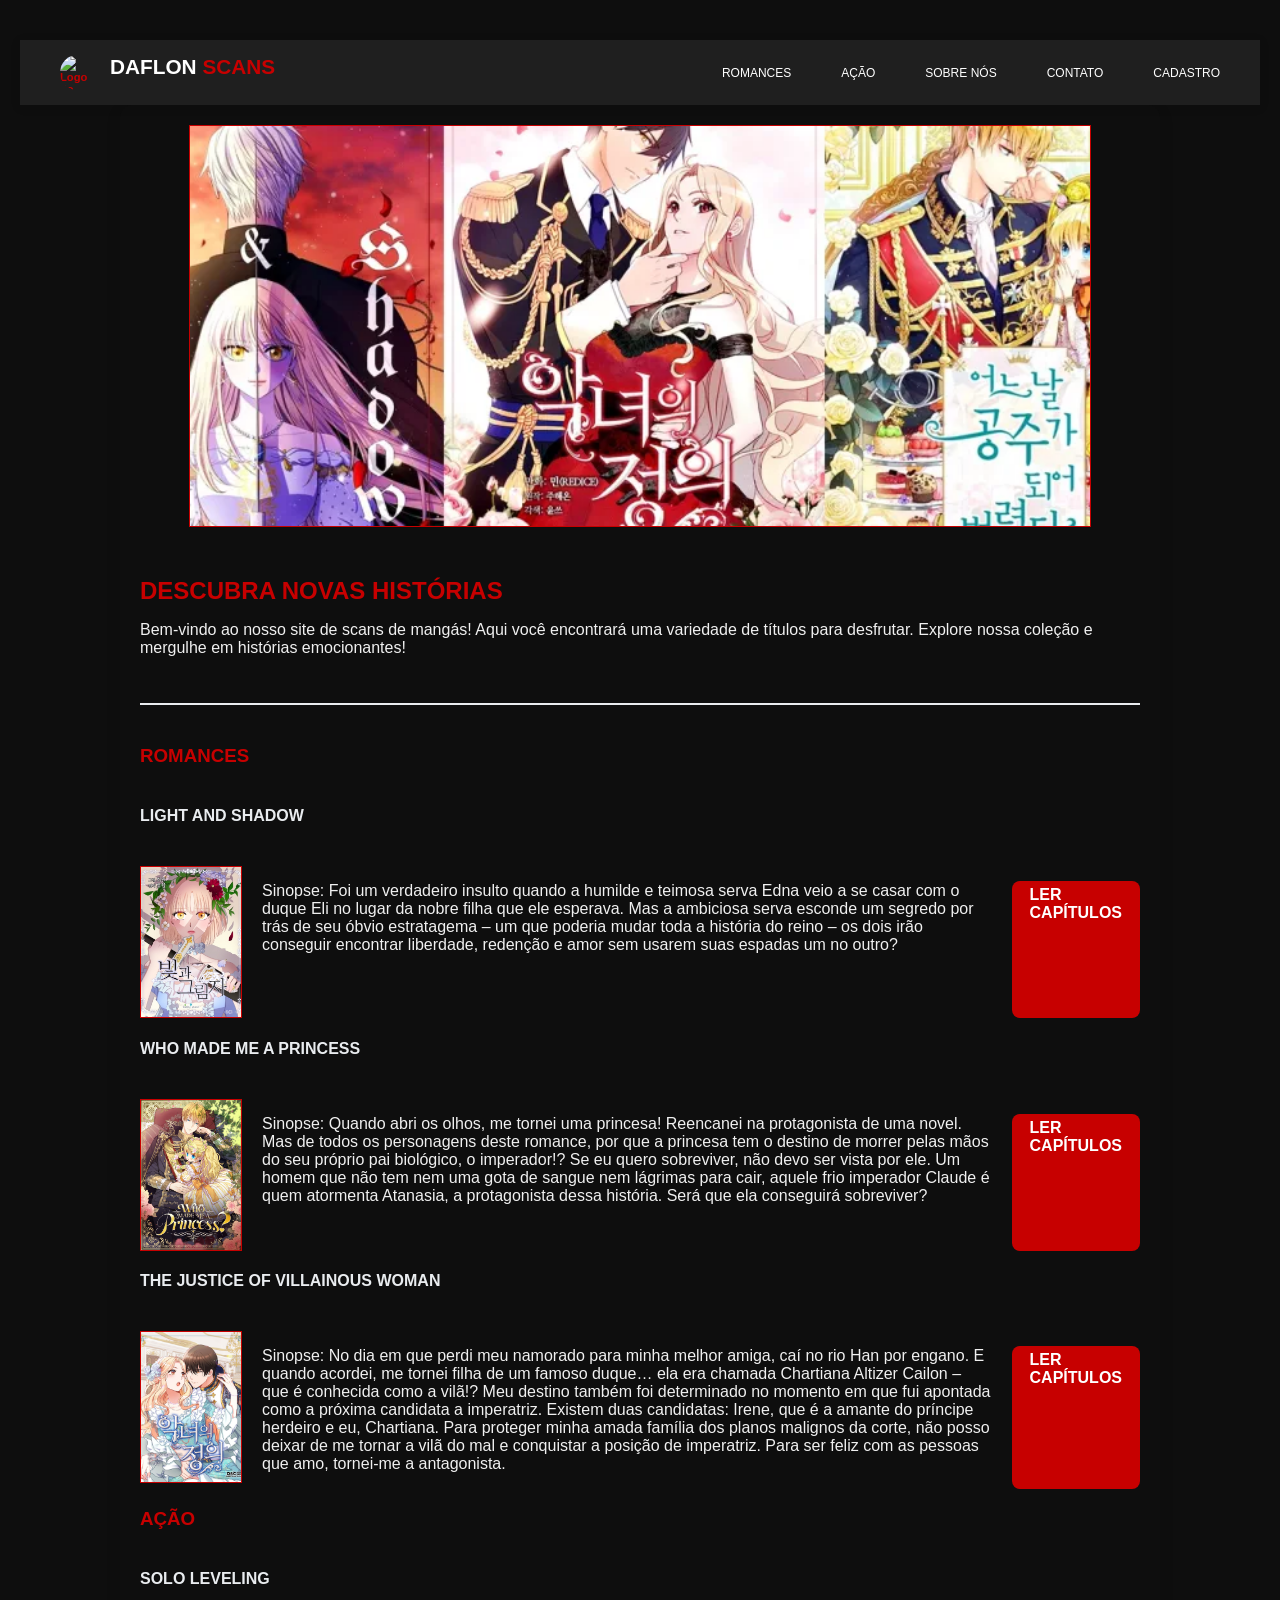
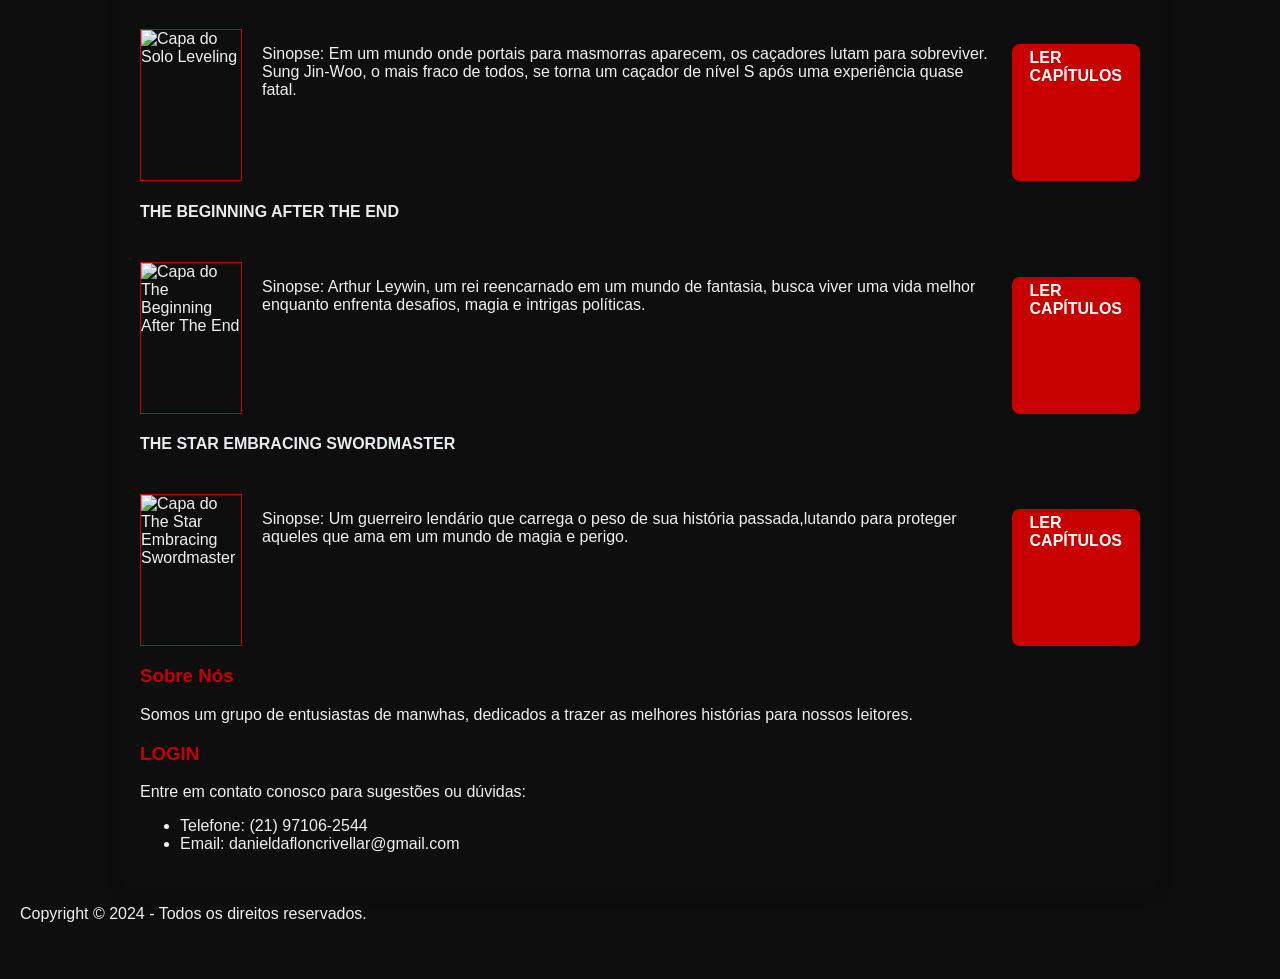
==== index.html @ 0f62a608 "upload do site" ====
<!DOCTYPE html>
<html lang="pt-BR">
<head>
    <meta charset="UTF-8">
    <meta name="viewport" content="width=device-width, initial-scale=1.0">
    <title>DAFLON_SCANS</title>
    <link rel="stylesheet" href="style.css">
</head>
<body>

    <header class="navbar">
    <div class="logo">
            <img src="GALERIA_HOME/logo.png" alt="Logo do site" class="logo-imagem">
            <div class="logo-name">DAFLON<span class="destaque"> SCANS</span></div>
        </div>
    <nav class="menu">
            <a href="#listagem1">ROMANCES</a>
            <a href="#listagem2">AÇÃO</a>
            <a href="#sobre">SOBRE NÓS</a>
            <a href="#CONTATO">CONTATO</a>
            <a href="cadastro.html">CADASTRO</a>
        </nav>
    </header>

    <main>
        <section class="apresentacao">
      <img src="GALERIA_HOME/CAPA.webp" alt="FOTO DE COMPILADO DE MANWHAS">
      <div class="textos-apresentacao">
        <h1>DESCUBRA NOVAS HISTÓRIAS</h1>
        <p>Bem-vindo ao nosso site de scans de mangás! Aqui você encontrará uma variedade de títulos para desfrutar. Explore nossa coleção e mergulhe em histórias emocionantes!</p>    
      </div>
    </section>
        <section id="listagem1">
            <h3>ROMANCES</h3>
                        <div class="item-obra">
                            <h4>LIGHT AND SHADOW</h4>
                            <div class="CARD-OBRA">
                                <img src="GALERIA_HOME/LIGHTANDSHADOW.png" alt="Capa do Light and Shadow" class="capa-obra">
                                <div class="textos-apresentacao">
                                    <p>Sinopse: Foi um verdadeiro insulto quando a humilde e teimosa serva Edna veio a se casar com o duque Eli no lugar da nobre filha que ele esperava. Mas a ambiciosa serva esconde um segredo por trás de seu óbvio estratagema – um que poderia mudar toda a história do reino – os dois irão conseguir encontrar liberdade,  redenção e amor sem usarem suas espadas um no outro?</p>
                                </div>
                                    <a href="https://arenascan.com/manga/light-and-shadow/" class="BOTAODELEITURA" target="_blank">LER CAPÍTULOS</a>
                            </div>
                        </div>
                    </div>
                    <div class="item-obra"> 
                        <h4>WHO MADE ME A PRINCESS</h4>
                            <div class="CARD-OBRA">
                                <img src="GALERIA_HOME/Who-Made-Me-A-Princess.jpg" alt="Capa do Who Made Me A Princess" class="capa-obra">
                                <div class="textos-apresentacao">
                                    <p>Sinopse: Quando abri os olhos, me tornei uma princesa! Reencanei na protagonista de uma novel. Mas de todos os personagens deste romance, por que a princesa tem o destino de morrer pelas mãos do seu próprio pai biológico, o imperador!? Se eu quero sobreviver, não devo ser vista por ele. Um homem que não tem nem uma gota de sangue nem lágrimas para cair, aquele frio imperador Claude é quem atormenta Atanasia, a protagonista dessa história. Será que ela conseguirá sobreviver?</p>
                                </div>
                                <a href="https://arenascan.com/manga/who-made-me-a-princess/" class="BOTAODELEITURA" target="_blank">LER CAPÍTULOS</a>
                            </div>
                    </div>
                    <div class="item-obra">
                        <h4>THE JUSTICE OF VILLAINOUS WOMAN</h4>
                            <div class="CARD-OBRA">
                                <img src="GALERIA_HOME/THEJUSTICEOFVILLANOUSWOMAN.jpg" alt="Capa do The Justice of Villainous Woman" class="capa-obra">
                                <div class="textos-apresentacao">
                                    <p>Sinopse:  No dia em que perdi meu namorado para minha melhor amiga, caí no rio Han por engano. E quando acordei, me tornei filha de um famoso duque… ela era chamada Chartiana Altizer Cailon – que é conhecida como a vilã!? Meu destino também foi determinado no momento em que fui apontada como a próxima candidata a imperatriz. Existem duas candidatas: Irene, que é a amante do príncipe herdeiro e eu, Chartiana. Para proteger minha amada família dos planos malignos da corte, não posso deixar de me tornar a vilã do mal e conquistar a posição de imperatriz. Para ser feliz com as pessoas que amo, tornei-me a antagonista.</p>
                                 </div>
                                 <a href="https://arenascan.com/manga/the-justice-of-villainous-woman/" class="BOTAODELEITURA" target="_blank">LER CAPÍTULOS</a>

                            </div>
                    </div>
        </section>
    
        </section>
        <section id="listagem2">
            <h3>AÇÃO</h3>
                        <div class="item-obra">
                            <h4>SOLO LEVELING</h4>
                            <div class="CARD-OBRA">
                                <img src="/SITE_MANWHAS_IMEJR/GALERIA_HOME/sololeveling.jpeg" alt="Capa do Solo Leveling" class="capa-obra">
                                <div class="textos-apresentacao">
                                    <p>Sinopse: Em um mundo onde portais para masmorras aparecem, os caçadores lutam para sobreviver. Sung Jin-Woo, o mais fraco de todos, se torna um caçador de nível S após uma experiência quase fatal.</p>
                                </div>
                                    <a href="https://onlinesololevelingmanga.com" class="BOTAODELEITURA" target="_blank">LER CAPÍTULOS</a>
                            </div>
                        </div>
                    </div>
                    <div class="item-obra"> 
                        <h4>THE BEGINNING AFTER THE END</h4>
                            <div class="CARD-OBRA">
                                <img src="/SITE_MANWHAS_IMEJR/GALERIA_HOME/TBE.jpeg" alt="Capa do The Beginning After The End" class="capa-obra">
                                <div class="textos-apresentacao">
                                    <p>Sinopse: Arthur Leywin, um rei reencarnado em um mundo de fantasia, busca viver uma vida melhor enquanto enfrenta desafios, magia e intrigas políticas.</p>
                                </div>
                                <a href="https://ww1.beginningaftertheendmanga.net" class="BOTAODELEITURA" target="_blank">LER CAPÍTULOS</a>
                            </div>
                    </div>
                    <div class="item-obra">
                        <h4>THE STAR EMBRACING SWORDMASTER</h4>
                            <div class="CARD-OBRA">
                                <img src="/SITE_MANWHAS_IMEJR/GALERIA_HOME/StarEmbracing.jpeg" alt="Capa do The Star Embracing Swordmaster" class="capa-obra">
                                <div class="textos-apresentacao">
                                 <p>Sinopse: Um guerreiro lendário que carrega o peso de sua história passada,lutando para proteger aqueles que ama em um mundo de magia e perigo.</p>
                                 </div>
                                 <a href="https://www.toongod.org/webtoon/star-embracing-swordmaster/" class="BOTAODELEITURA" target="_blank">LER CAPÍTULOS</a>

                            </div>
                    </div>
        </section>
        
        <section id="sobre">
            <h3>Sobre Nós</h3>
                <p>Somos um grupo de entusiastas de manwhas, dedicados a trazer as melhores histórias para nossos leitores.</p>
        </section>

        <section id="CONTATO"> 
            <h3>LOGIN</h3>
                <p>Entre em contato conosco para sugestões ou dúvidas:</p>
                <ul>
                    <li>Telefone: (21) 97106-2544</li>
                    <li>Email: danieldafloncrivellar@gmail.com</li>
                </ul>
        </section>
    </main>
    
    <footer>
    <p>Copyright © 2024 - Todos os direitos reservados.</p>

    </footer>

</body>
</html>
---- style.css ----
html {
  scroll-behavior: smooth;
}

/* 1. Estilo geral da página */
body {
  font-family: 'Segoe UI', Tahoma, Geneva, Verdana, sans-serif;
  background-color: #0e0e0e; /* Cinza escuro */
  color: #f0f0f0; /* Texto branco */
  margin: 0;
  padding: 40px 20px; /* 40px em cima/embaixo, 20px nas laterais */
}

/* 2. Transformando a tag <main> em um "cartão" branco */
main {
  background-color: #0e0e0e;
  padding: 20px; /* Espaço interno para o texto não colar na borda */
  border-radius: 12px; /* Deixa as quinas arredondadas */
  box-shadow: 0 4px 15px rgba(0,0,0,0.1); /* Cria uma sombra suave em volta */
  max-width: 1000px; /* A caixa não vai crescer mais do que isso */
  margin: 0 auto; /* O "auto" nas laterais centraliza a caixa perfeitamente na tela */
}

/* ---------------------------------------------------- */
/* BARRA DE NAVEGAÇÃO (NAVBAR) */
/* ---------------------------------------------------- */

.navbar {
  display: flex;
  justify-content: space-between; /* Empurra o logo para a esquerda e o menu para a direita */
  align-items: center; /* Centraliza verticalmente */
  
  background-color: #1f1f1f;
  padding: 15px 40px; /* 15px em cima/embaixo, 40px nas laterais */
  box-shadow: 0 2px 10px rgba(0,0,0,0.1); /* Sombrinha para descolar do fundo */
  
  /* O Truque do Header Fixo */
  position: sticky;
  top: 0; /* Diz para colar quando chegar no pixel zero do topo da tela */
  z-index: 1000; /* Garante que a barra fique por cima dos outros textos ao rolar a página */
}

.logo {
    display: flex;
    flex-direction: row;
    gap: 15px;
    font-size: 0.7rem;
    font-weight: bold;
    color: #c70000;
}

.logo-imagem {
    border-radius: 50%; /* Deixa a imagem redonda */
  width: 35px;
  height: 35px;
  object-fit: cover;
}

.menu {
  display: flex;
  gap: 50px; /* Espaço entre os links */
}

.menu a {
  text-decoration: none;
  color: #ffffff;
  font-weight: 500;
  transition: color 0.3s;
  font-size: 0.75rem;
}

.menu a:hover {
  color: #c70000;
}

/* ---------------------------------------------------- */
/* ESTILO DA NOVA SEÇÃO DE APRESENTAÇÃO */
/* ---------------------------------------------------- */

.apresentacao {
  display: flex;
  flex-direction: column;
  align-items: center;
  gap: 50px;
  margin-bottom: 40px;
  padding-bottom: 30px;
  border-bottom: 2px solid #e9ecef;
}

.apresentacao img {
  border: 1px solid #c70000;
  width: 900px;
  height: 400px;
  object-fit: cover;
}


/* Criando a classe de Botão para usar em qualquer link */
.BOTAODELEITURA {
  display: inline-block; /* Permite colocar margin e padding no link */
  background-color: #c70000; /* Fundo Vermelho */
  color: rgb(255, 255, 255); /* Letra branca */
  padding: 5px 18px; /* Espaço interno (altura x largura) */
  text-decoration: none; /* Sem sublinhado */
  border-radius: 8px; /* Bordas arredondadas */
  font-weight: bold;
  margin-top: 15px;
  transition: background-color 0.3s, transform 0.2s; /* Animações suaves */
}

/* Efeito ao passar o mouse no botão */
.BOTAODELEITURA:hover {
  background-color: #c70000; /* Escurece o fundo */
  transform: translateY(-3px); /* Faz o botão "subir" 3 pixels! */
}

/* FORMATAÇÃO DAS OBRAS */
.item-obra {
    display: flex;
    flex-direction: column;
    gap: 20px;
}

.CARD-OBRA {
    display: flex;
    flex-direction: row;
    gap: 20px;   

}

.capa-obra {
  border: 1px solid #c70000;
  width: 100px;
  height: 150px;
  object-fit: cover;
  flex-shrink: 0; /* Impede que a imagem encolha se o texto for muito grande */
}

/* 4. Cores dos títulos */
h1, h2, h3 {
  color: #c70000;
}

h1 {
  margin: 0; /* Remove a margem padrão para evitar espaçamento extra */
}

h4 {
    color: #e9ecef;
    font-size: 1.0rem;
}

/* ---------------------------------------------------- */
/* ESTILO DA PÁGINA DE CADASTRO                         */
/* ---------------------------------------------------- */

/* Classe auxiliar para centralizar o formulário no meio da tela */
.pagina-centralizada {
    display: flex;
    flex-direction: column;
    align-items: center;
    min-height: 100vh; /* Ocupa 100% da altura da tela */
    background-color: #0e0e0e;
}

.container-cadastro {
    text-align: center;
    width: 100%;
    max-width: 800px;/* Formulários ficam melhores se forem estreitos */
}

.titulo-conta {
    color: #c70000;
    margin-bottom: 20px;
}
.colunas {
    display: flex;
    flex-direction: row;
    gap: 40px; /* Espaço entre as colunas */
    justify-content: center; /* Centraliza as colunas horizontalmente */
}

.preferencias {
    display: flex;
    flex-direction: column;
    gap: 20px;
}

.logo-cadastro {
    font-size: 1.5rem;
    font-weight: bold;
    color: #ffffff;
    margin-bottom: 20px;
}

.logo-name {
    color: #c70000;
    font-size: 1.3rem;
    font-weight: bold;
     color: #ffffff;
}

.destaque {
    color: #c70000;
}

.form-cadastro {
    background-color: #1a1a1a;
    padding: 30px;
    border-radius: 12px;
    border: 1px solid #2d2d2d;
    display: flex;
    flex-direction: row;
    gap: 20px; /* Espaço entre os campos */
}

.campo {
    display: flex;
    flex-direction: column;
    text-align: left;
    gap: 8px;
}
    
.campo label {
    font-size: 0.85rem;
    color: #f0f0f0;
    font-weight: 500;
}

/* Estilizando as caixas de entrada */
.campo input {
    background-color: #0e0e0e;
    border: 1px solid #c70000;
    padding: 12px;
    color: white;
    border-radius: 6px;
    font-size: 1rem;
    outline: none; /* Tira aquela borda azul padrão do navegador */
    transition: border-color 0.3s, box-shadow 0.3s;
}

/* Efeito ao clicar no campo (Foco) */
.campo input:focus {
    border-color: #ff0000;
    box-shadow: 0 0 8px rgba(199, 0, 0, 0.4);
}

.link-login {
    font-size: 0.85rem;
    margin-top: 10px;
}

/* ---------------------------------------------------- */
/* ESTILO PARA CHECKBOX E RADIO                         */
/* ---------------------------------------------------- */

.campo-selecao {
    text-align: left;
    margin-bottom: 10px;
}

.campo-selecao label {
    display: block;
    font-size: 0.9rem;
    color: #f0f0f0;
    margin-bottom: 10px;
    font-weight: bold;
}

.opcoes-grupo {
    display: flex;
    flex-direction: column;
    gap: 12px;
    background-color: #0e0e0e;
    padding: 15px;
    border-radius: 8px;
    border: 1px solid #2d2d2d;
}

/* Estilizando cada linha de opção */
.opcao-item {
    display: flex !important; /* Força o alinhamento horizontal */
    align-items: center;
    gap: 10px;
    cursor: pointer;
    font-weight: normal !important; /* Tira o negrito dos itens individuais */
    font-size: 0.85rem !important;
}

/* Customizando as bolinhas e quadradinhos para vermelho */
.opcao-item input[type="checkbox"],
.opcao-item input[type="radio"] {
    accent-color: #c70000; /* A cor de destaque do navegador vira vermelha */
    width: 18px;
    height: 18px;
    cursor: pointer;
}

.opcao-item:hover {
    color: #c70000;
    transition: color 0.2s;
}
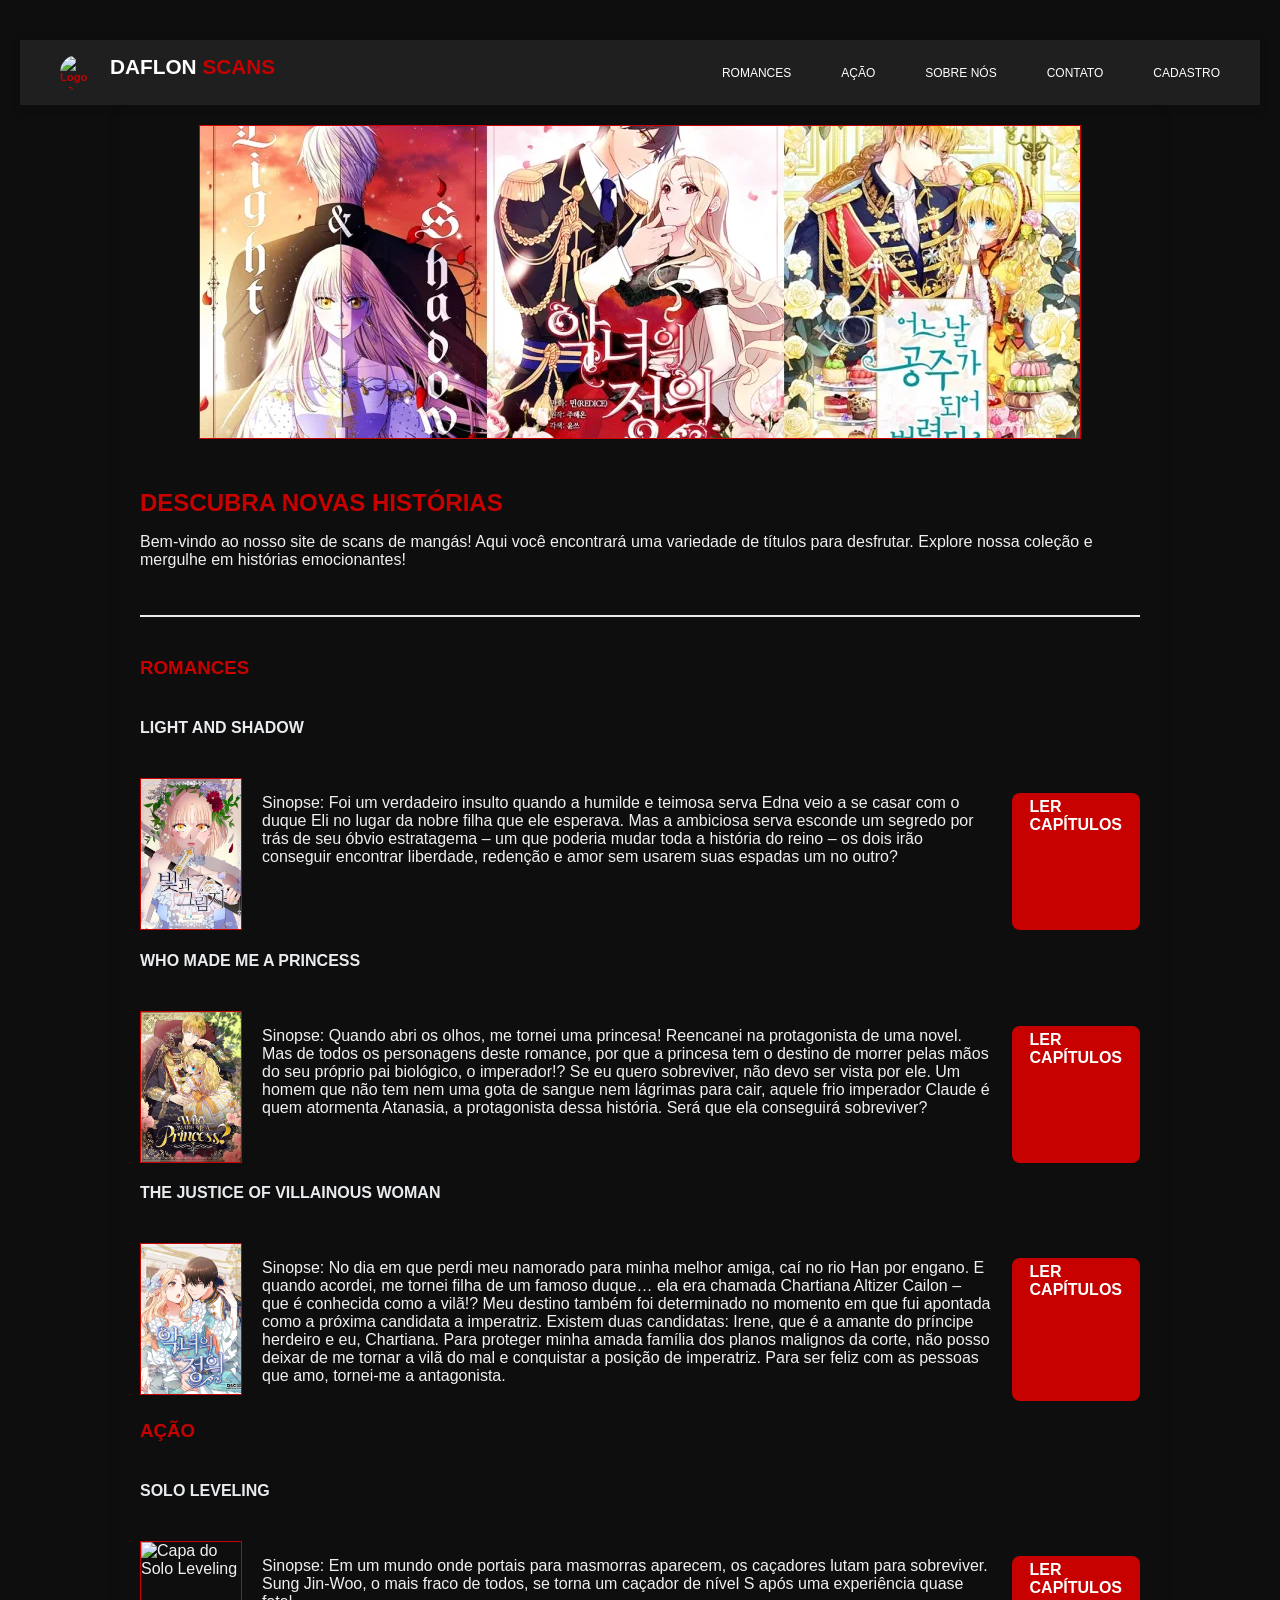
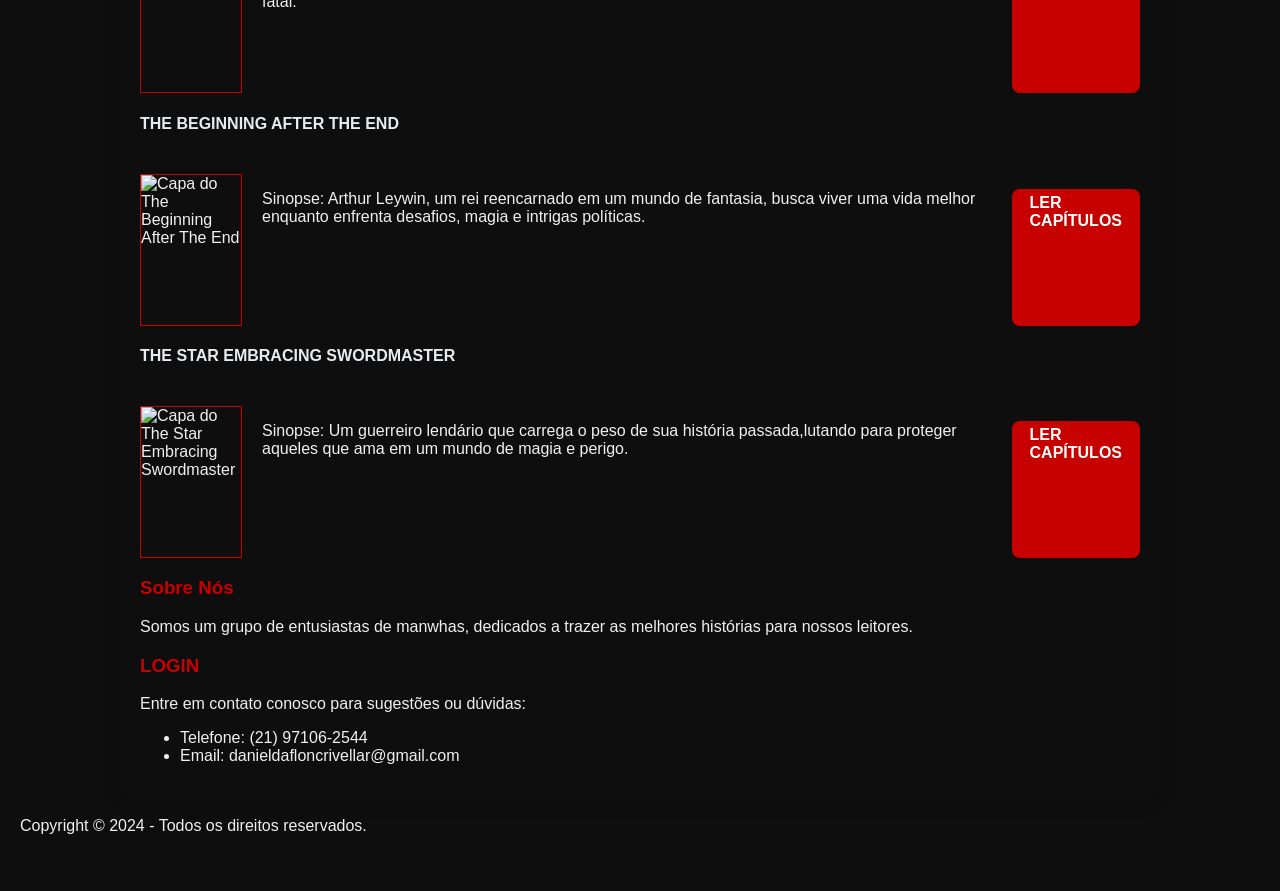
==== commit 39159a6a: "correção de erros" ====
--- a/index.html
+++ b/index.html
@@ -66,7 +66,6 @@
                     </div>
         </section>
     
-        </section>
         <section id="listagem2">
             <h3>AÇÃO</h3>
                         <div class="item-obra">
@@ -79,7 +78,6 @@
                                     <a href="https://onlinesololevelingmanga.com" class="BOTAODELEITURA" target="_blank">LER CAPÍTULOS</a>
                             </div>
                         </div>
-                    </div>
                     <div class="item-obra"> 
                         <h4>THE BEGINNING AFTER THE END</h4>
                             <div class="CARD-OBRA">
--- a/style.css
+++ b/style.css
@@ -89,8 +89,10 @@
 
 .apresentacao img {
   border: 1px solid #c70000;
-  width: 900px;
-  height: 400px;
+  max-width:900px;
+  width: auto;
+  max-height: 400px;
+  height: auto;
   object-fit: cover;
 }
 
@@ -299,4 +301,51 @@
 .opcao-item:hover {
     color: #c70000;
     transition: color 0.2s;
+}
+
+/* ---------------------------------------------------- */
+/* RESPONSIVIDADE (Telas menores que 768px - Celulares) */
+/* ---------------------------------------------------- */
+@media (max-width: 768px) {
+  
+  /* 1. Ajuste do Menu (Navbar) */
+  .navbar {
+    flex-direction: column; /* Empilha a logo e os links */
+    gap: 15px;
+    padding: 15px;
+  }
+  
+  .menu {
+    flex-wrap: wrap; /* Permite que os links desçam de linha se faltar espaço */
+    justify-content: center;
+    gap: 15px;
+  }
+
+  /* 2. Ajuste dos Cartões de Obras */
+  .CARD-OBRA {
+    flex-direction: column; /* Coloca a sinopse embaixo da foto */
+    align-items: center;
+    text-align: center;
+  }
+  
+  .capa-obra {
+    width: 150px; /* Aumenta um pouco a capa já que ela ficará sozinha na linha */
+    height: 220px;
+  }
+
+  /* 3. Ajuste da Página de Cadastro */
+  .form-cadastro {
+    flex-direction: column; /* Empilha o formulário e o botão de submit */
+  }
+  
+  .colunas {
+    flex-direction: column; /* Empilha as colunas de dados e preferências */
+    gap: 20px;
+  }
+  
+  /* Faz o botão ocupar 100% da tela no celular, facilitando o clique */
+  .form-cadastro .BOTAODELEITURA {
+    width: 100%; 
+    box-sizing: border-box;
+  }
 }
